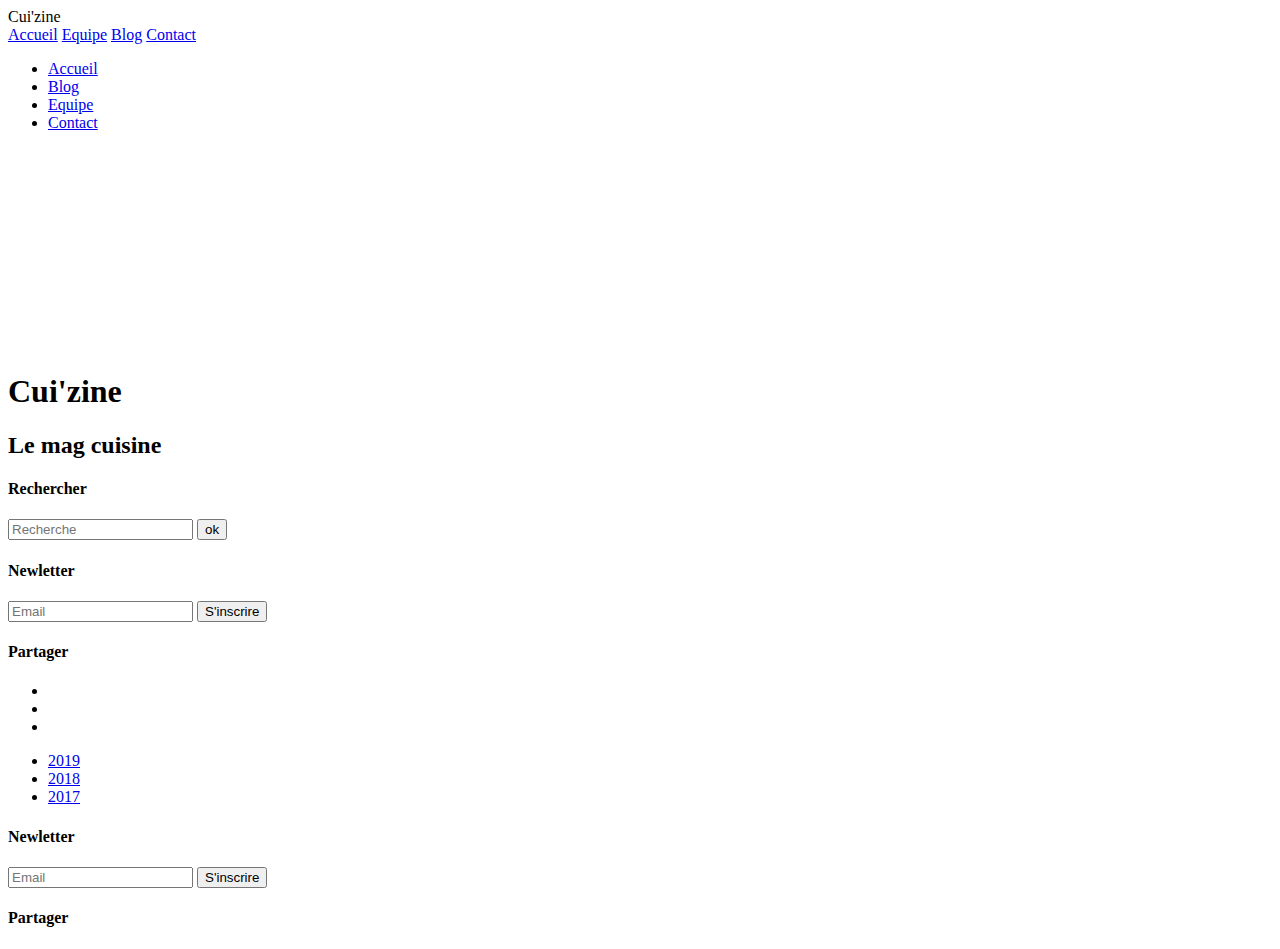
==== team.html @ 04ad89d7 "structure html de la cuisine fait" ====
<!DOCTYPE html>
<html lang="fr">
    <head>
        <meta charset="UTF-8">
        <meta name="viewport" content="width=device-width, initial-scale=1.0">
        
        <!-- ===== RESET  / NORMALIZE  CSS ===== -->
        <link rel="stylesheet" href="/assets/css/normalize.css">
        <link rel="stylesheet" href="/assets/css/reset.css">
        <!-- ===== BOX ICONS ===== -->
        <link href='https://unpkg.com/boxicons@2.0.7/css/boxicons.min.css' rel='stylesheet'>
        <!-- ===== CSS ===== -->
        <link rel="stylesheet" href="/assets/css/style.css">
        <title>Cui'zine</title>
    </head>
    <body>
        <!--========== SCROLL TOP ==========-->
        <div class="wrapper">
            <!--========== HEADER ==========-->
            <header class="header">
                <div class="brand">
                    <div class="logo">Cui'zine</div>
                    <nav class="navbar">
                        <a href="#">Accueil</a>
                        <a href="#">Equipe</a>
                        <a href="#">Blog</a>
                        <a href="#">Contact</a>
                    </nav>
                </div>
                <!--========== Toggle ==========-->
                <div class="menu">
                    <ul>
                        <li><a href="#" onclick="toggleMenu();">Accueil</a></li>
                        <li><a href="#" onclick="toggleMenu();">Blog</a></li>
                        <li><a href="#" onclick="toggleMenu();">Equipe</a></li>
                        <li><a href="#" onclick="toggleMenu();">Contact</a></li>
                    </ul>
                </div>
                <div class="header-title">
                    <img src="./assets/img/logo_square_white.png" alt="photo du logo" class="image">
                    <h1 class="g-title">
                        Cui'zine
                    </h1>
                    <h2 class="subtitle">Le mag cuisine</h2>
                </div>
        </header>
        <main class="main">







            <aside class="aside">
                <div class="search">
                    <h4 class="aside-title">Rechercher</h4>
                    <input type="text" class="recherche" placeholder="Recherche">
                    <button class="btn">ok</button>
                </div>
                <div class="new">
                    <h4 class="aside-title">Newletter</h4>
                    <input type="email" class="recherche" placeholder="Email">
                    <button class="btn">S'inscrire</button>
                </div>
                <div class="social">
                    <h4 class="aside-title">Partager</h4>
                    <div class="reseau">
                        <box-icon name='facebook-square' type='logo' ></box-icon>
                        <box-icon name='instagram' type='logo' ></box-icon>
                        <box-icon name='youtube' type='logo' ></box-icon>
                        <box-icon name='twitter' type='logo' ></box-icon>
                    </div>
                </div>
            </aside>
        </main>
        <footer class="footer">
            <div class="categories">
                <ul>
                    <li><a href="#"></a></li>
                    <li><a href="#"></a></li>
                    <li><a href="#"></a></li>
                </ul>
            </div>
            <div class="categories">
                <ul>
                    <li><a href="#">2019</a></li>
                    <li><a href="#">2018</a></li>
                    <li><a href="#">2017</a></li>
                </ul>
            </div>
            <div class="contact">
                <div class="new">
                    <h4 class="footer-title aside-title">Newletter</h4>
                    <input type="email" class="recherche" placeholder="Email">
                    <button class="btn">S'inscrire</button>
                </div>
                <div class="social">
                    <h4 class="footer-title aside-title">Partager</h4>
                    <div class="reseau">
                        <box-icon name='facebook-square' type='logo'></box-icon>
                        <box-icon name='instagram' type='logo'></box-icon>
                        <box-icon name='youtube' type='logo'></box-icon>
                        <box-icon name='twitter' type='logo'></box-icon>
                    </div>
                </div>
            </div>
        </footer>
    </div>





        <!--========== MENU ==========-->



    <!--========== FOOTER ==========-->

    <!--========== MAIN JS ==========-->
    <script src="./assets/Js/main.js"></script>
    </body>
    </html>
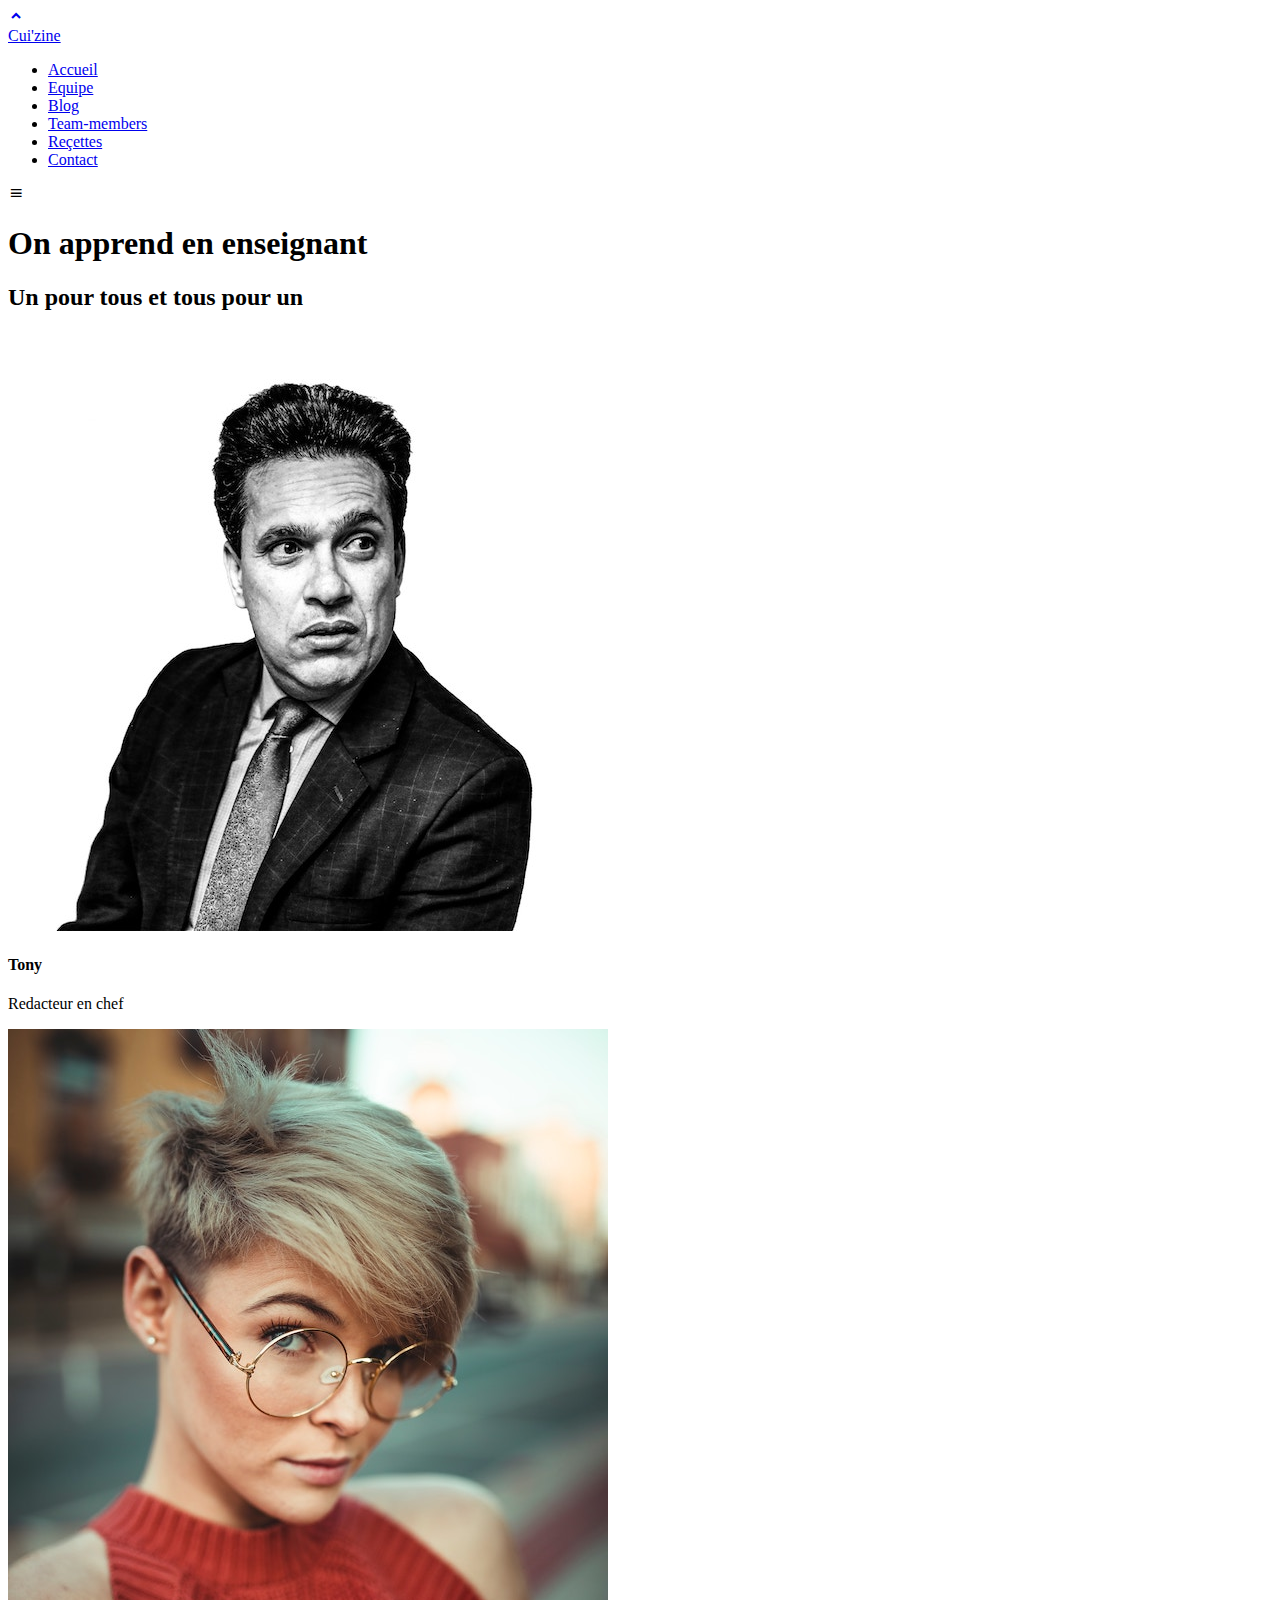
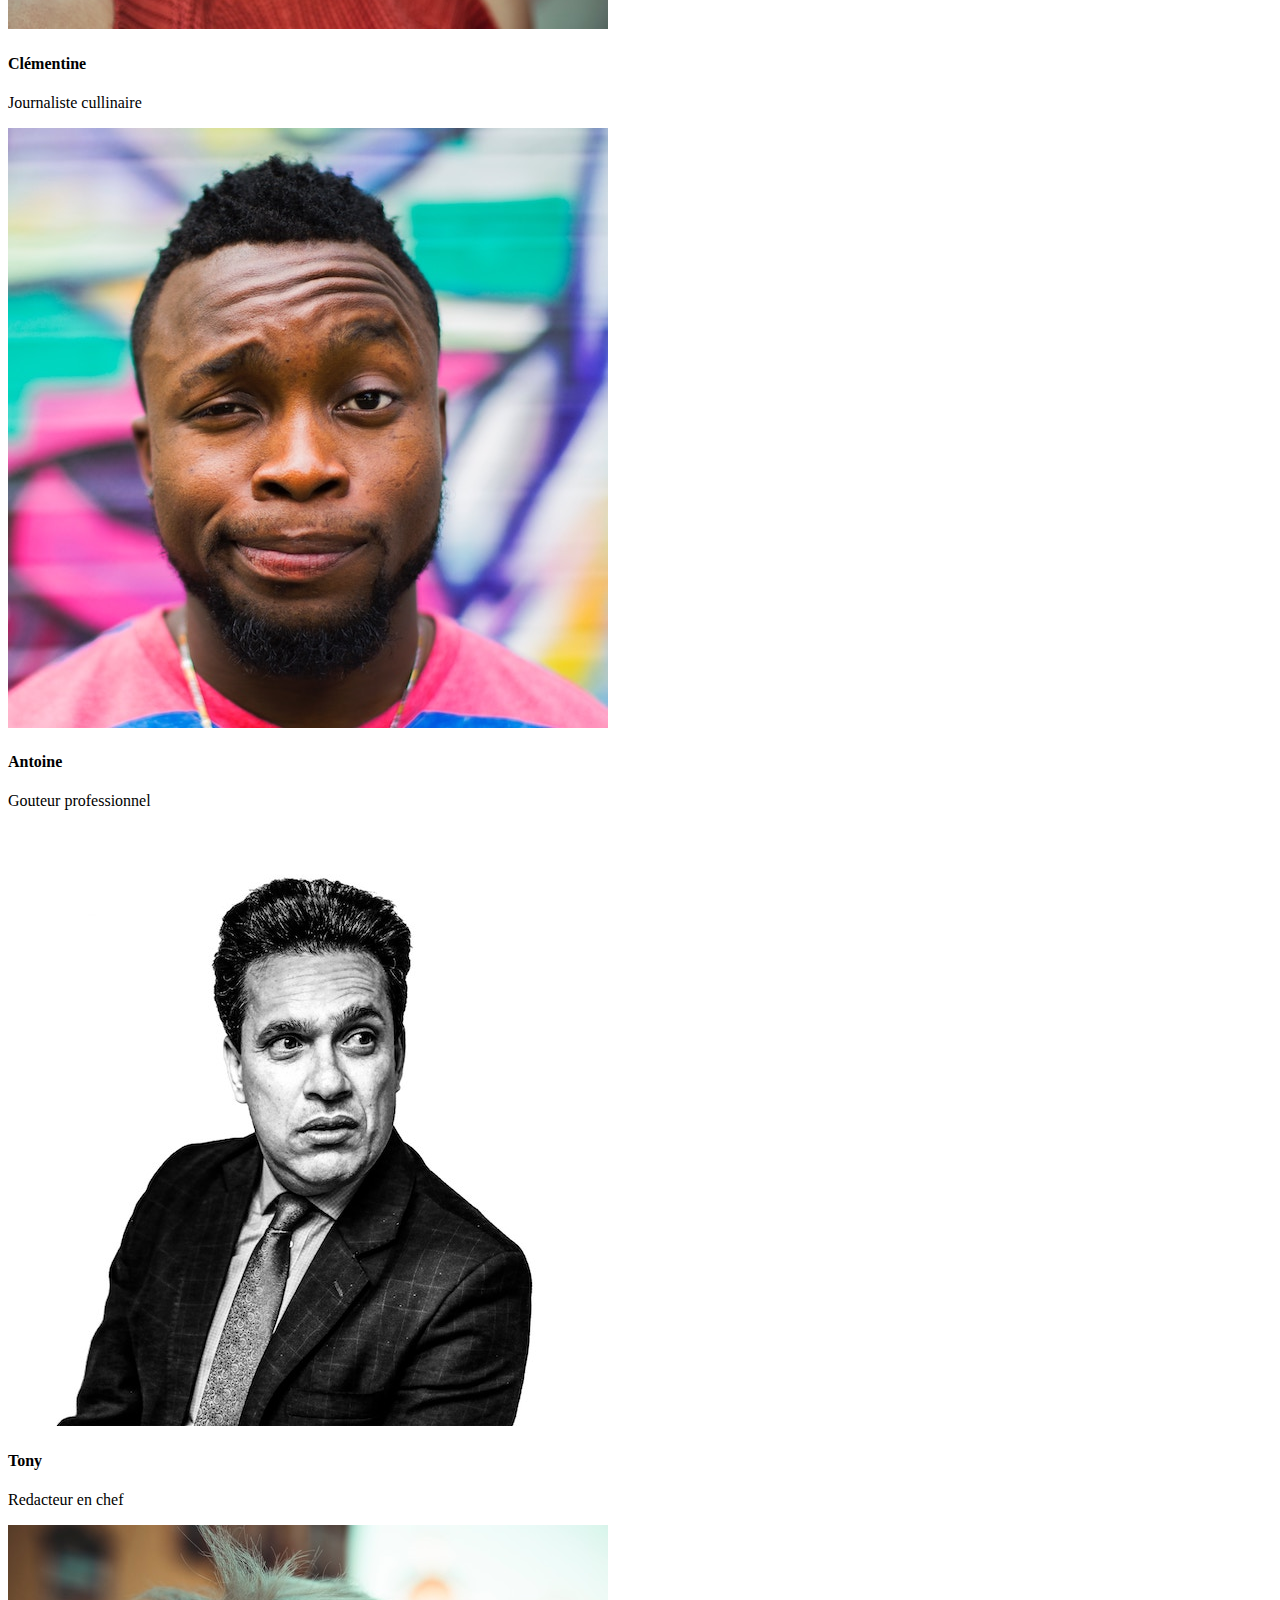
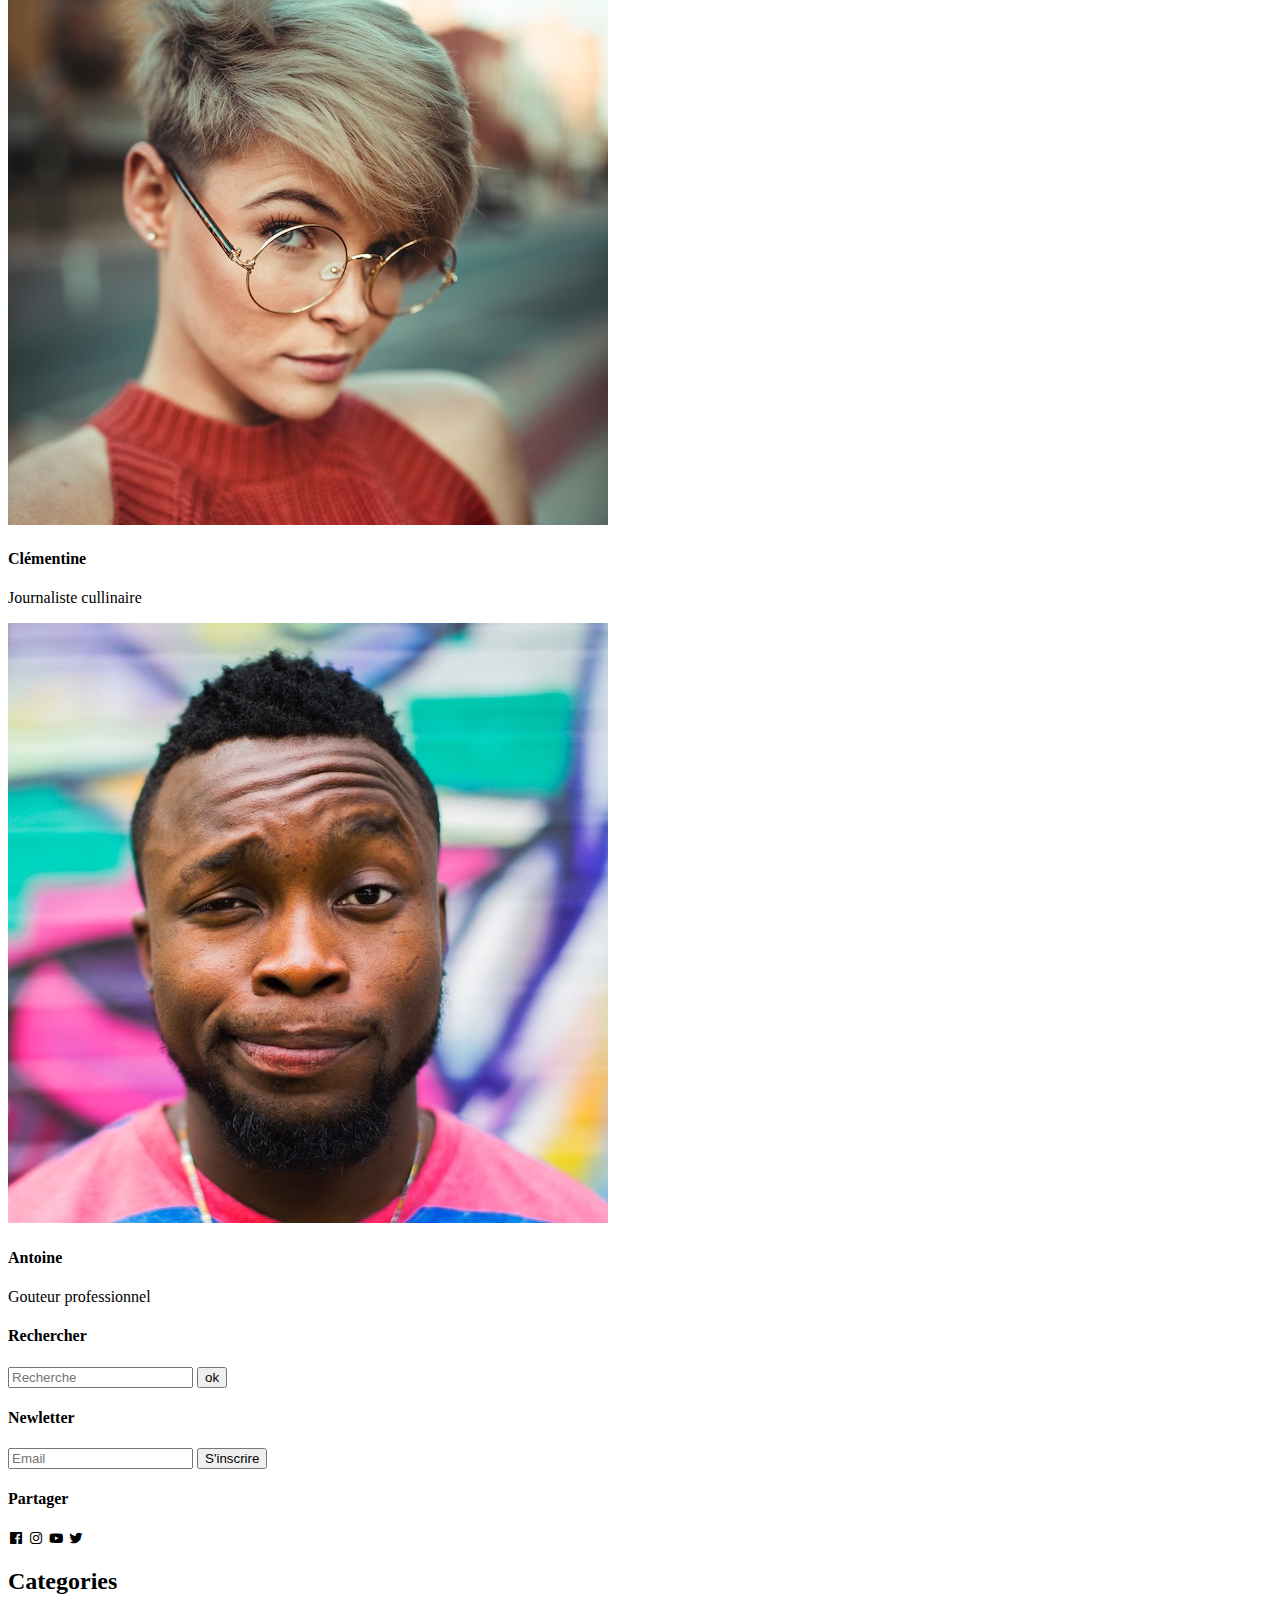
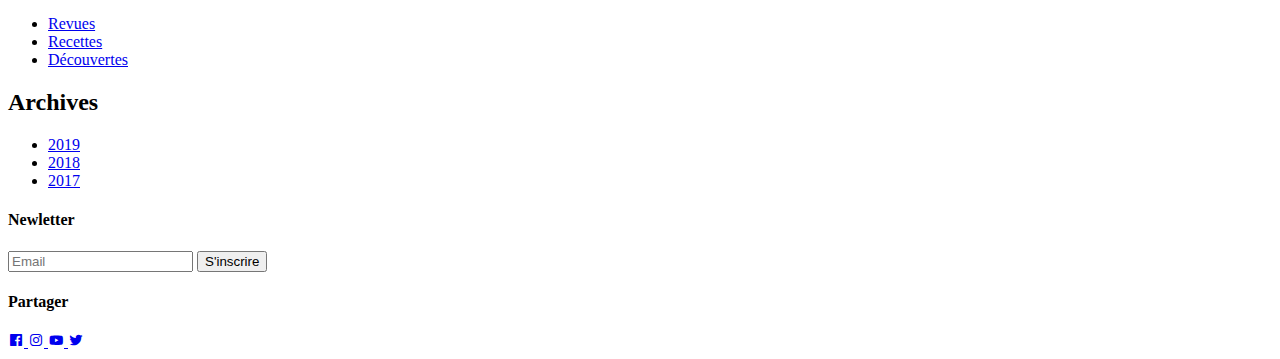
==== commit 39a71061: "navigation dropdown en js fait" ====
--- a/team.html
+++ b/team.html
@@ -3,56 +3,115 @@
     <head>
         <meta charset="UTF-8">
         <meta name="viewport" content="width=device-width, initial-scale=1.0">
-        
-        <!-- ===== RESET  / NORMALIZE  CSS ===== -->
+
+        <!-- ===== SWIPER CSS ===== -->
         <link rel="stylesheet" href="/assets/css/normalize.css">
         <link rel="stylesheet" href="/assets/css/reset.css">
+      
         <!-- ===== BOX ICONS ===== -->
         <link href='https://unpkg.com/boxicons@2.0.7/css/boxicons.min.css' rel='stylesheet'>
+
         <!-- ===== CSS ===== -->
         <link rel="stylesheet" href="/assets/css/style.css">
+
         <title>Cui'zine</title>
     </head>
     <body>
-        <!--========== SCROLL TOP ==========-->
-        <div class="wrapper">
-            <!--========== HEADER ==========-->
-            <header class="header">
-                <div class="brand">
-                    <div class="logo">Cui'zine</div>
-                    <nav class="navbar">
-                        <a href="#">Accueil</a>
-                        <a href="#">Equipe</a>
-                        <a href="#">Blog</a>
-                        <a href="#">Contact</a>
-                    </nav>
-                </div>
-                <!--========== Toggle ==========-->
-                <div class="menu">
-                    <ul>
-                        <li><a href="#" onclick="toggleMenu();">Accueil</a></li>
-                        <li><a href="#" onclick="toggleMenu();">Blog</a></li>
-                        <li><a href="#" onclick="toggleMenu();">Equipe</a></li>
-                        <li><a href="#" onclick="toggleMenu();">Contact</a></li>
+        <!--===== SCROLL TOP =====-->
+        <a href="#" class="scrolltop" id="scrolltop">
+            <i class='bx bxs-chevron-up scrolltop__icon' ></i>
+        </a>
+        
+        <!--===== HEADER =====-->
+        <header class="l-header" id="header">
+            <nav class="nav bd-container">
+                <a href="#" class="nav__logo">Cui'zine</a>
+                <div class="nav__menu" id="nav-menu">
+                    <ul class="nav__list">
+                        <li class="nav__item"><a href="homePage.html" class="nav__link ">Accueil</a></li>
+                        <li class="nav__item"><a href="team.html" class="nav__link">Equipe</a></li>
+                        <li class="nav__item"><a href="./post.html" class="nav__link">Blog</a></li>
+                        <li class="nav__item "><a href="./team-member.html" class="nav__link">Team-members</a></li>
+                        <li class="nav__item"><a href="./recipe.html" class="nav__link">Reçettes</a></li> 
+                        <li class="nav__item"><a href="./contact.html" class="nav__link">Contact</a></li>
                     </ul>
                 </div>
+                <div class="nav__toggle" id="nav-toggle">
+                    <i class='bx bx-menu'></i>
+                </div>
+            </nav>
+        </header>
+
+        <main class="l-main">
+            <!--===== HOME =====-->
+            <section class="home" id="home">
                 <div class="header-title">
-                    <img src="./assets/img/logo_square_white.png" alt="photo du logo" class="image">
+                   
                     <h1 class="g-title">
-                        Cui'zine
+                        On apprend en enseignant
                     </h1>
-                    <h2 class="subtitle">Le mag cuisine</h2>
+                    <h2 class="subtitle">Un pour tous et tous pour un </h2>
                 </div>
-        </header>
-        <main class="main">
+            </section>
+            <section class="gallery">
+                <div class="personne">
+                    <div class="images">
+                        <img src="./assets/img/team/tony.jpg" alt="photo des membre de l'equipe">
+                    </div>
+                    <div class="descriptif">
+                        <h4 class="nom">Tony</h4>
+                        <p class="para">Redacteur en chef</p>
+                    </div>
+                </div>
+                <div class="personne">
+                    <div class="images">
+                        <img src="./assets/img/team/clementine.jpg" alt="photo des membre de l'equipe">
+                    </div>
+                    <div class="descriptif">
+                        <h4 class="nom">Clémentine</h4>
+                        <p class="para">Journaliste cullinaire</p>
+                    </div>
+                </div>
+                <div class="personne">
+                    <div class="images">
+                        <img src="./assets/img/team/antoine.jpg" alt="photo des membre de l'equipe">
+                    </div>
+                    <div class="descriptif">
+                        <h4 class="nom">Antoine</h4>
+                        <p class="para">Gouteur professionnel</p>
+                    </div>
+                </div>
+                <div class="personne">
+                    <div class="images">
+                        <img src="./assets/img/team/tony.jpg" alt="photo des membre de l'equipe">
+                    </div>
+                    <div class="descriptif">
+                        <h4 class="nom">Tony</h4>
+                        <p class="para">Redacteur en chef</p>
+                    </div>
+                </div>
+                <div class="personne">
+                    <div class="images">
+                        <img src="./assets/img/team/clementine.jpg" alt="photo des membre de l'equipe">
+                    </div>
+                    <div class="descriptif">
+                        <h4 class="nom">Clémentine</h4>
+                        <p class="para">Journaliste cullinaire</p>
+                    </div>
+                </div>
+                <div class="personne">
+                    <div class="images">
+                        <img src="./assets/img/team/antoine.jpg" alt="photo des membre de l'equipe">
+                    </div>
+                    <div class="descriptif">
+                        <h4 class="nom">Antoine</h4>
+                        <p class="para">Gouteur professionnel</p>
+                    </div>
+                </div>
+            </section>
 
 
-
-
-
-
-
-            <aside class="aside">
+            <aside class="l-aside">
                 <div class="search">
                     <h4 class="aside-title">Rechercher</h4>
                     <input type="text" class="recherche" placeholder="Recherche">
@@ -66,59 +125,61 @@
                 <div class="social">
                     <h4 class="aside-title">Partager</h4>
                     <div class="reseau">
-                        <box-icon name='facebook-square' type='logo' ></box-icon>
-                        <box-icon name='instagram' type='logo' ></box-icon>
-                        <box-icon name='youtube' type='logo' ></box-icon>
-                        <box-icon name='twitter' type='logo' ></box-icon>
+                        <i class='bx bxl-facebook-square' ></i>
+                        <i class='bx bxl-instagram' ></i>
+                        <i class='bx bxl-youtube' ></i>
+                        <i class='bx bxl-twitter' ></i>
                     </div>
                 </div>
             </aside>
-        </main>
-        <footer class="footer">
-            <div class="categories">
-                <ul>
-                    <li><a href="#"></a></li>
-                    <li><a href="#"></a></li>
-                    <li><a href="#"></a></li>
-                </ul>
+    </main>
+    <footer class="footer">
+        <div class="categories">
+            <h2 class="footer-title">Categories</h2>
+            <ul>
+                <li><a href="#">Revues</a></li>
+                <li><a href="#">Recettes</a></li>
+                <li><a href="#">Découvertes</a></li>
+            </ul>
+        </div>
+        <div class="categories">
+            <h2 class="footer-title">Archives</h2>
+            <ul>
+                <li><a href="#">2019</a></li>
+                <li><a href="#">2018</a></li>
+                <li><a href="#">2017</a></li>
+            </ul>
+        </div>
+        <div class="contact">
+            <div class="new">
+                <h4 class="footer-title aside-title">Newletter</h4>
+                <input type="email" class="recherche" placeholder="Email">
+                <button class="btn">S'inscrire</button>
             </div>
-            <div class="categories">
-                <ul>
-                    <li><a href="#">2019</a></li>
-                    <li><a href="#">2018</a></li>
-                    <li><a href="#">2017</a></li>
-                </ul>
-            </div>
-            <div class="contact">
-                <div class="new">
-                    <h4 class="footer-title aside-title">Newletter</h4>
-                    <input type="email" class="recherche" placeholder="Email">
-                    <button class="btn">S'inscrire</button>
-                </div>
-                <div class="social">
-                    <h4 class="footer-title aside-title">Partager</h4>
-                    <div class="reseau">
-                        <box-icon name='facebook-square' type='logo'></box-icon>
-                        <box-icon name='instagram' type='logo'></box-icon>
-                        <box-icon name='youtube' type='logo'></box-icon>
-                        <box-icon name='twitter' type='logo'></box-icon>
-                    </div>
+            <div class="social">
+                <h4 class="footer-title aside-title">Partager</h4>
+                <div class="reseau">
+                    <a href="#">
+                        <i class='bx bxl-facebook-square' ></i>
+                    </a>
+                    <a href="#">
+                        <i class='bx bxl-instagram' ></i>
+                    </a>
+                    <a href="#">
+                        <i class='bx bxl-youtube' ></i>
+                    </a>
+                    <a href="#">
+                        <i class='bx bxl-twitter' ></i>
+                    </a>
                 </div>
             </div>
-        </footer>
-    </div>
+        </div>
+    </footer>
+</div>
+<!--========== MENU ==========--> 
+<!--========== FOOTER ==========-->
 
-
-
-
-
-        <!--========== MENU ==========-->
-
-
-
-    <!--========== FOOTER ==========-->
-
-    <!--========== MAIN JS ==========-->
-    <script src="./assets/Js/main.js"></script>
-    </body>
-    </html>+<!--========== MAIN JS ==========-->
+<script src="./assets/Js/main.js"></script>
+</body>
+</html>